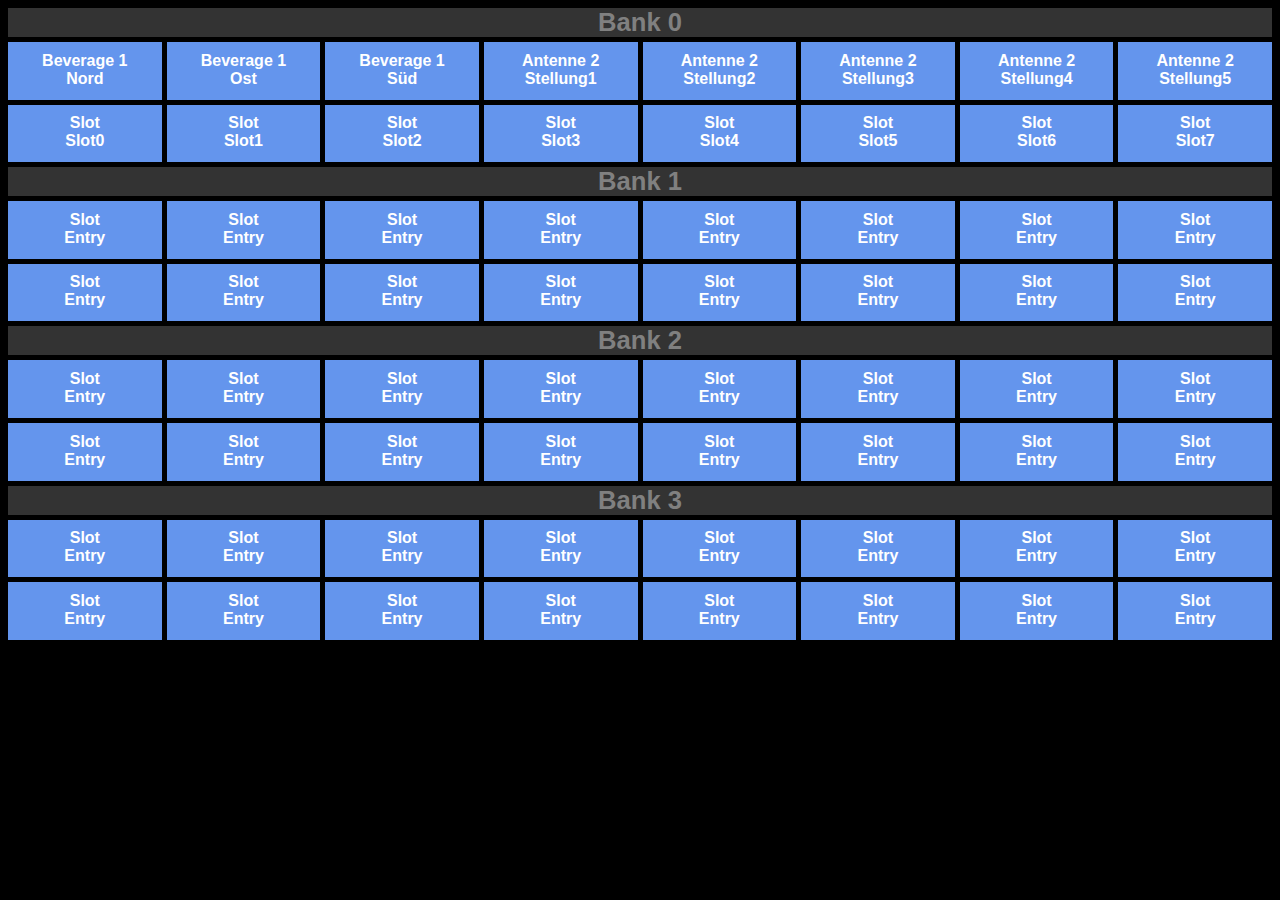
==== minimal63_web/index.html @ dab2045b "init" ====
<link rel="stylesheet" type="text/css" href="style.css" media="screen"/>
<script language="javascript" type="text/javascript" src="init.js"></script>
<script language="javascript" type="text/javascript" src="Label.js"></script>
<script language="javascript" type="text/javascript" src="Globals.js"></script>
<script language="javascript" type="text/javascript" src="LockDef.js"></script>
<script language="javascript" type="text/javascript" src="Lock.js"></script>
<script language="javascript" type="text/javascript" src="GroupDef.js"></script>
<script language="javascript" type="text/javascript" src="Group.js"></script>
<script language="javascript" type="text/javascript" src="UiHandler.js"></script>
<script language="javascript" type="text/javascript" src="GetData.js"></script>
<script language="javascript" type="text/javascript" src="SetData.js"></script>
<script language="javascript" type="text/javascript" src="Helper.js"></script>
 
<script>
     var url = "192.168.97.177";
</script>
<html>
<body>
    <div class="grid-container" id="container">
    </div>
</body>
<script>
    (() => {
        init();
    })()
</script>
</html>
---- minimal63_web/style.css ----
.xxButton {
	background-color: cornflowerblue;
	display:inline-block;
	color:#ffffff;
    font-family:Arial;
    font-weight: bold;
	font-size:auto;
    text-decoration:none;
    height:3em;
    text-align: center;
    padding-top: 0.6em;
}
.xxButton:hover {
	background-color: red;
}

.xxButtonGreen {
	background-color: lime;
}

.xxButtonRed {
	background-color: red;
}

.xxButtonMulti {
	background-color: orange;
}
.xxButtonMultiHit {
	background-color: red;
}

.xxButtonHit {
    background-color: crimson;
}




@font-face { 
font-family: "fff-forward"; 
src: url("FFFFORWA.TTF"); 
}

.digital {
    font-family:fff-forward;
    text-decoration:none;
    color: lime;
    font-size:10vw;
    display: flex;
    justify-content: center;
    align-items: center;
}

.title {
    font-family: Arial, Helvetica, sans-serif;
    text-decoration:none;
    font-weight: bold;
    color: gray;
    font-size:2vw;
    text-align: center;
    background-color: #333333;
    grid-column-start: 1;
    grid-column-end: span 8;    
}

.grid-container {
    display: grid;
    grid-template-columns: 1fr 1fr 1fr 1fr 1fr 1fr 1fr 1fr;
    grid-template-rows: 1fr 1fr 1fr;
    gap: 5px 5px;
    grid-template-areas:
    ". . . . . . . ."
    ". . . . . . . .";
    height: 3em;
}

.x1 { grid-area: x1; }

body {
    background-color: black;
}

div.BlockUserInteractionWithPage {
    position: absolute;
    top: 10%;
    left: 20%;
    z-index: 2000;
    padding-top: 0px;
    padding-right: 0px;
    padding-bottom: 0px;
    padding-left: 0px;
    background-color: white;
    opacity: 1;
    height: 20%;
}

.xxMenu
{
    background-color: #003333;
    width: auto;
}
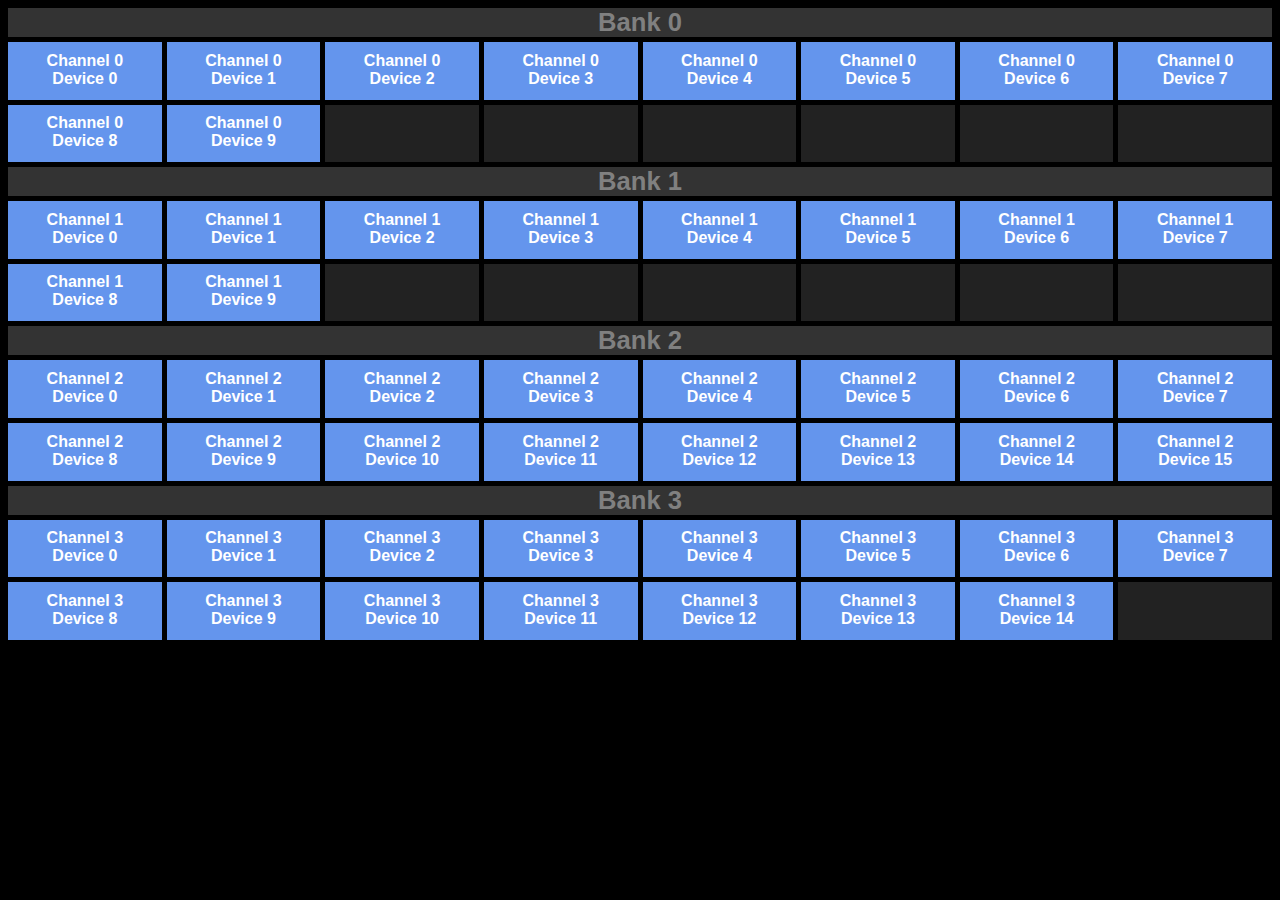
==== commit a4470207: "made labels generic, addes possibility to disable channels" ====
--- a/minimal63_web/index.html
+++ b/minimal63_web/index.html
@@ -1,5 +1,6 @@
 <link rel="stylesheet" type="text/css" href="style.css" media="screen"/>
 <script language="javascript" type="text/javascript" src="init.js"></script>
+<script language="javascript" type="text/javascript" src="Disable.js"></script>
 <script language="javascript" type="text/javascript" src="Label.js"></script>
 <script language="javascript" type="text/javascript" src="Globals.js"></script>
 <script language="javascript" type="text/javascript" src="LockDef.js"></script>
--- a/minimal63_web/style.css
+++ b/minimal63_web/style.css
@@ -33,6 +33,9 @@
     background-color: crimson;
 }
 
+.xxButtonDisabled {
+    background-color: #222222;
+}
 
 
 
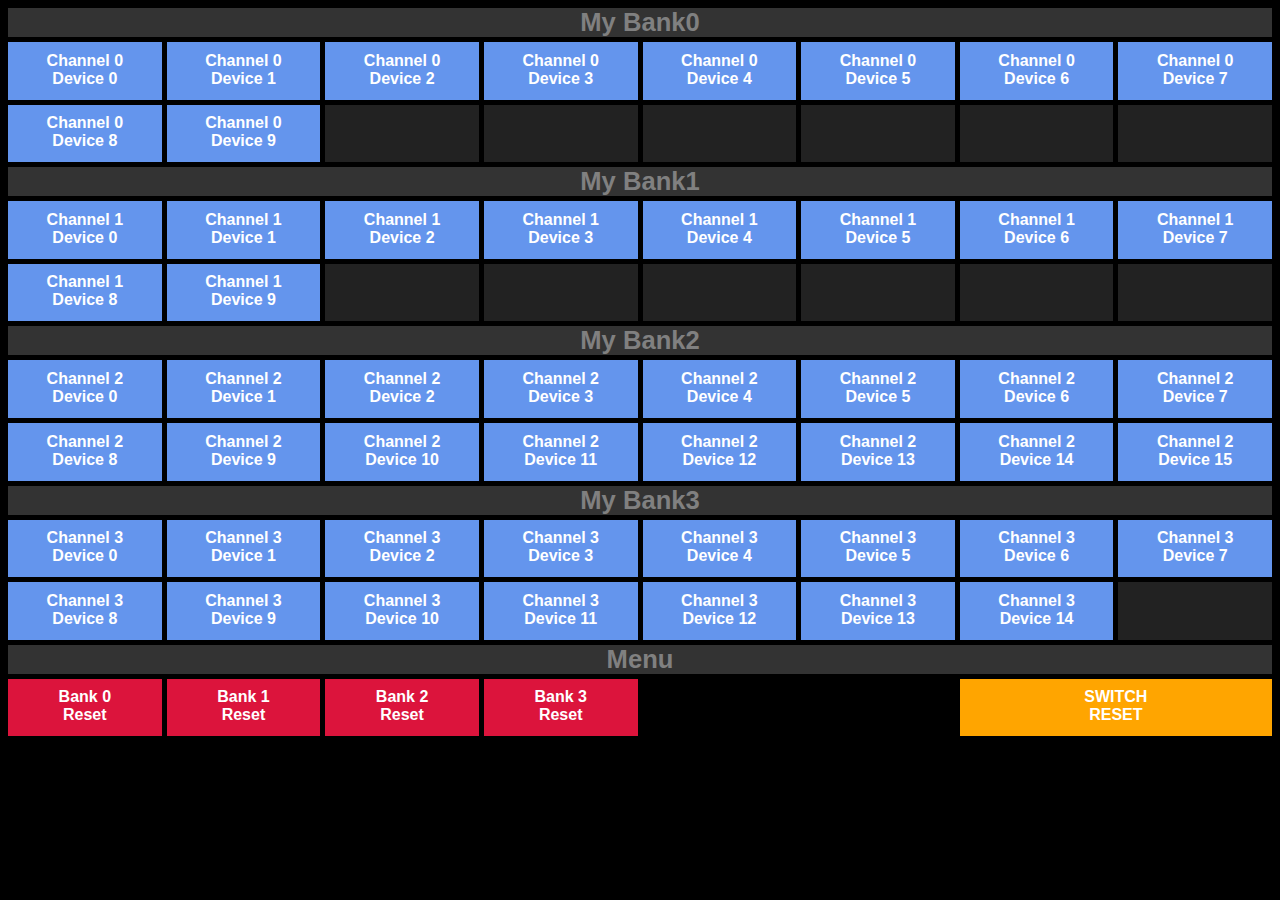
==== commit 86fa3b8b: "added rest and bankdefinition custim labels" ====
--- a/minimal63_web/index.html
+++ b/minimal63_web/index.html
@@ -1,7 +1,10 @@
 <link rel="stylesheet" type="text/css" href="style.css" media="screen"/>
 <script language="javascript" type="text/javascript" src="init.js"></script>
+<script language="javascript" type="text/javascript" src="ShortCut.js"></script>
+<script language="javascript" type="text/javascript" src="Profile.js"></script>
 <script language="javascript" type="text/javascript" src="Disable.js"></script>
 <script language="javascript" type="text/javascript" src="Label.js"></script>
+<script language="javascript" type="text/javascript" src="BankDef.js"></script>
 <script language="javascript" type="text/javascript" src="Globals.js"></script>
 <script language="javascript" type="text/javascript" src="LockDef.js"></script>
 <script language="javascript" type="text/javascript" src="Lock.js"></script>
--- a/minimal63_web/style.css
+++ b/minimal63_web/style.css
@@ -37,6 +37,15 @@
     background-color: #222222;
 }
 
+.xxFooterReset {
+    background-color: orange;
+    grid-column-start: 7;
+    grid-column-end: span 2;    
+}
+
+.xxFooter {
+    background-color: crimson;
+}
 
 
 @font-face { 
@@ -69,7 +78,7 @@
 .grid-container {
     display: grid;
     grid-template-columns: 1fr 1fr 1fr 1fr 1fr 1fr 1fr 1fr;
-    grid-template-rows: 1fr 1fr 1fr;
+    grid-template-rows: 1fr 1fr 1fr 1fr;
     gap: 5px 5px;
     grid-template-areas:
     ". . . . . . . ."
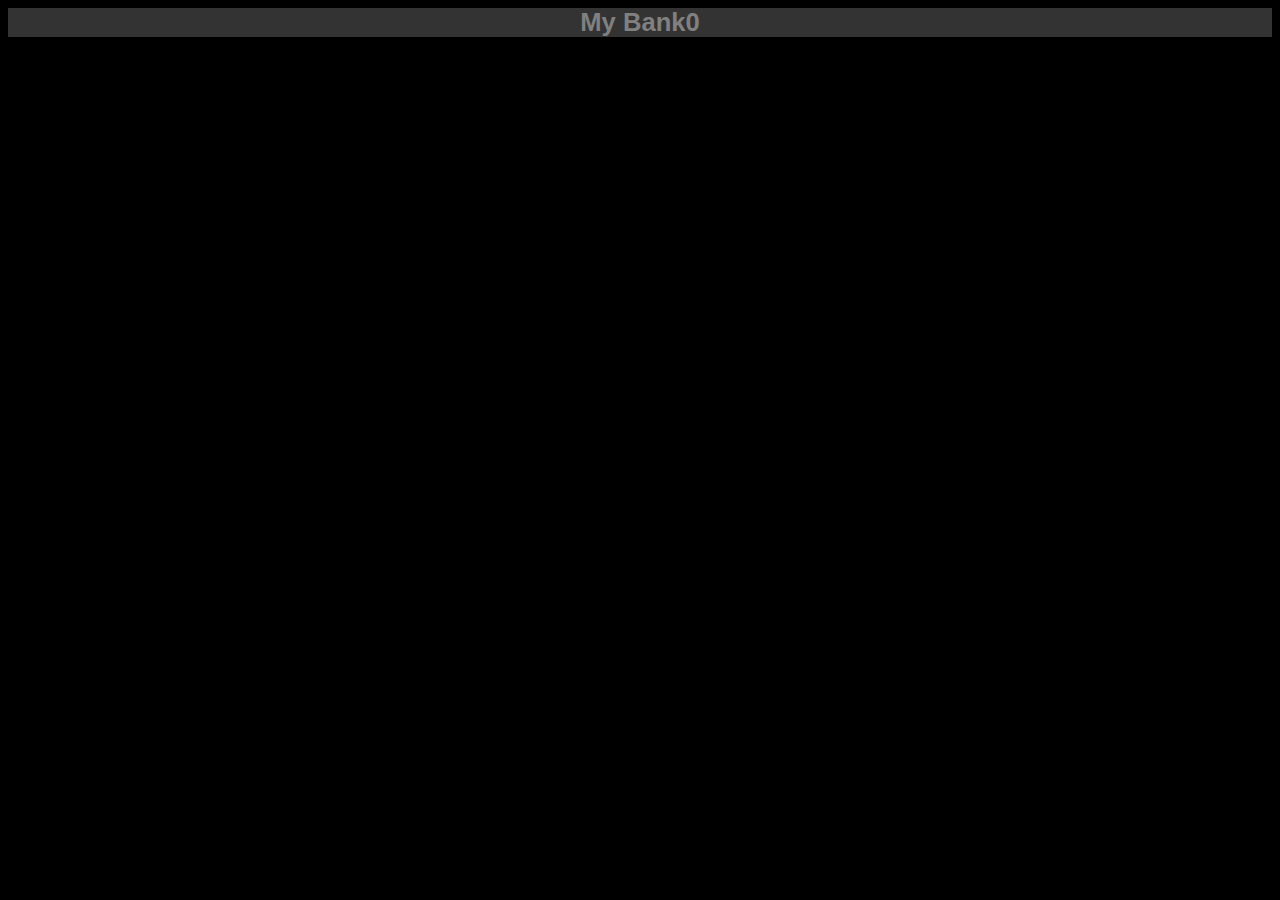
==== commit 3285d650: "changed for remote customizing..." ====
--- a/minimal63_web/index.html
+++ b/minimal63_web/index.html
@@ -1,14 +1,14 @@
 <link rel="stylesheet" type="text/css" href="style.css" media="screen"/>
 <script language="javascript" type="text/javascript" src="init.js"></script>
 <script language="javascript" type="text/javascript" src="ShortCut.js"></script>
-<script language="javascript" type="text/javascript" src="Profile.js"></script>
-<script language="javascript" type="text/javascript" src="Disable.js"></script>
-<script language="javascript" type="text/javascript" src="Label.js"></script>
-<script language="javascript" type="text/javascript" src="BankDef.js"></script>
+<script language="javascript" type="text/javascript" src="Profile_c.js"></script>
+<script language="javascript" type="text/javascript" src="Disable_c.js"></script>
+<script language="javascript" type="text/javascript" src="Label_C.js"></script>
+<script language="javascript" type="text/javascript" src="BankDef_c.js"></script>
 <script language="javascript" type="text/javascript" src="Globals.js"></script>
-<script language="javascript" type="text/javascript" src="LockDef.js"></script>
+<script language="javascript" type="text/javascript" src="LockDef_C.js"></script>
 <script language="javascript" type="text/javascript" src="Lock.js"></script>
-<script language="javascript" type="text/javascript" src="GroupDef.js"></script>
+<script language="javascript" type="text/javascript" src="GroupDef_c.js"></script>
 <script language="javascript" type="text/javascript" src="Group.js"></script>
 <script language="javascript" type="text/javascript" src="UiHandler.js"></script>
 <script language="javascript" type="text/javascript" src="GetData.js"></script>
--- a/minimal63_web/style.css
+++ b/minimal63_web/style.css
@@ -42,6 +42,15 @@
     grid-column-start: 7;
     grid-column-end: span 2;    
 }
+
+.xxLogSwitchLocked {
+    background-color: orange;
+}
+
+.xxLockSwitch {
+    grid-column-start: 6;
+}
+
 
 .xxFooter {
     background-color: crimson;
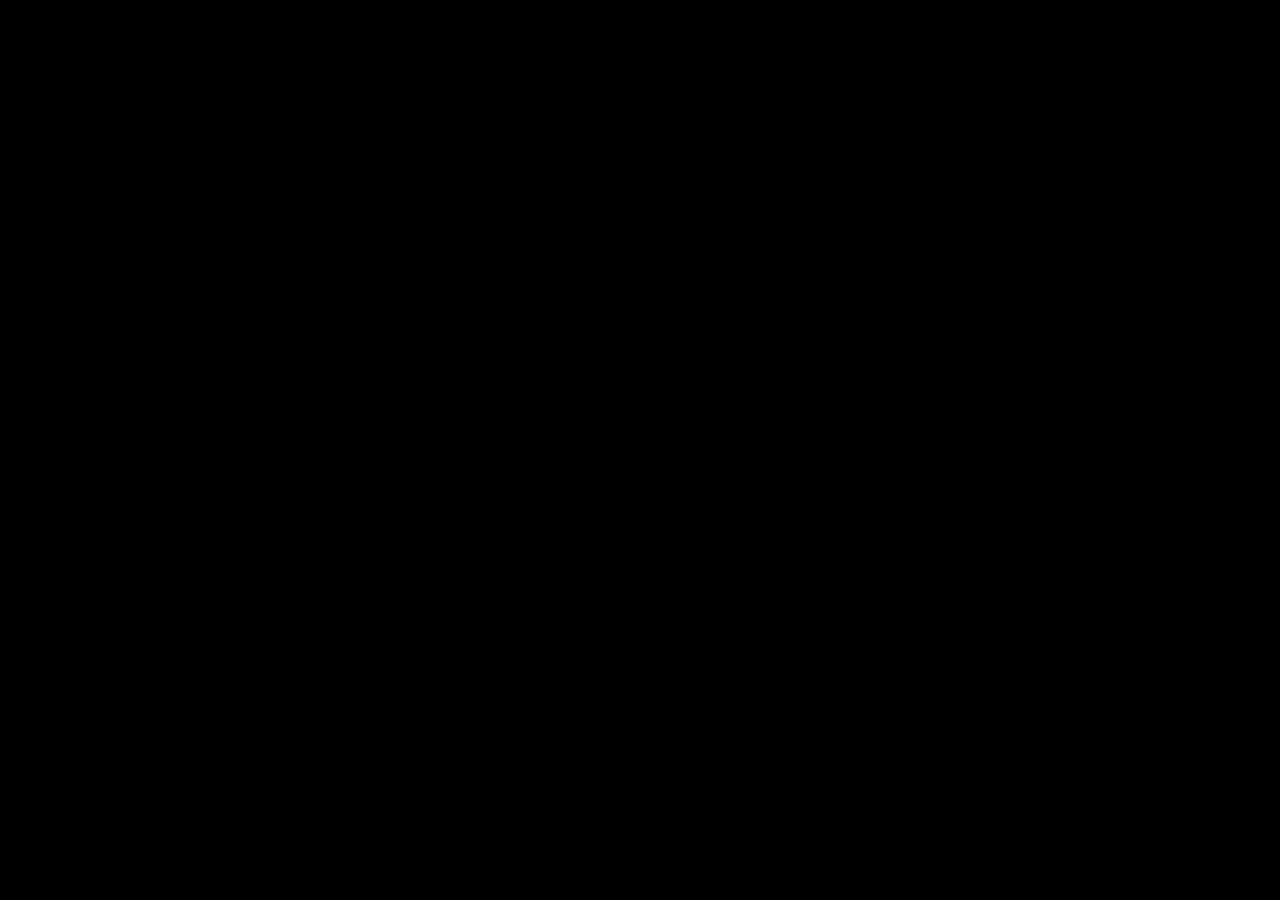
==== commit c5e4bfdb: "added remotthings" ====
--- a/minimal63_web/index.html
+++ b/minimal63_web/index.html
@@ -1,6 +1,7 @@
 <link rel="stylesheet" type="text/css" href="style.css" media="screen"/>
 <script language="javascript" type="text/javascript" src="init.js"></script>
 <script language="javascript" type="text/javascript" src="ShortCut.js"></script>
+<script language="javascript" type="text/javascript" src="Custom_c.js"></script>
 <script language="javascript" type="text/javascript" src="Profile_c.js"></script>
 <script language="javascript" type="text/javascript" src="Disable_c.js"></script>
 <script language="javascript" type="text/javascript" src="Label_C.js"></script>
@@ -16,7 +17,7 @@
 <script language="javascript" type="text/javascript" src="Helper.js"></script>
  
 <script>
-     var url = "192.168.97.177";
+     var url = "192.168.97.209:59";
 </script>
 <html>
 <body>
